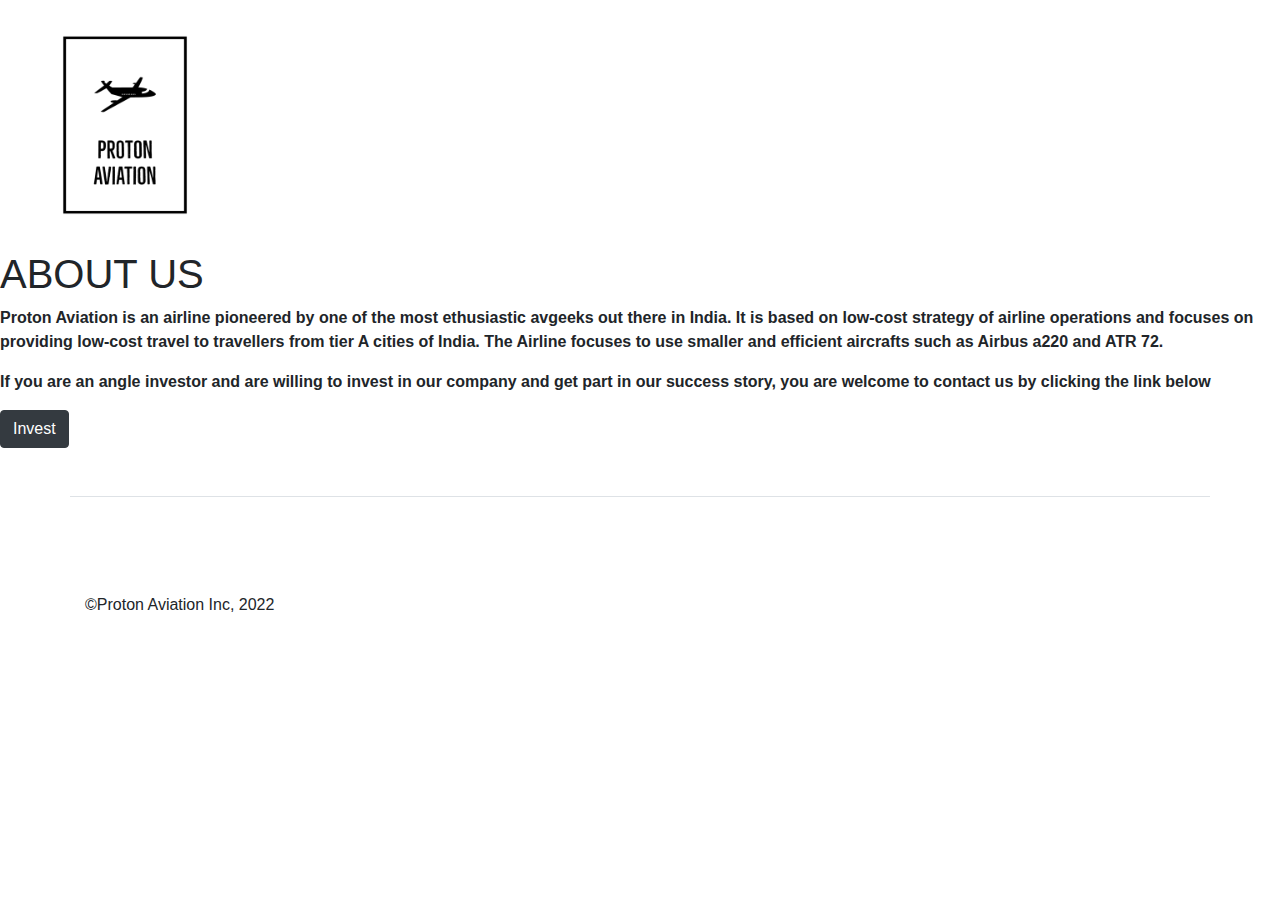
==== aboutus.html @ 19863bed "Add files via upload" ====
<!DOCTYPE html>
<html lang="en">
<head>
    <meta charset="UTF-8">
    <meta http-equiv="X-UA-Compatible" content="IE=edge">
    <meta name="viewport" content="width=device-width, initial-scale=1.0">

<!-- CSS only -->
<link href="https://cdn.jsdelivr.net/npm/bootstrap@5.2.0/dist/css/bootstrap.min.css" rel="stylesheet" integrity="sha384-gH2yIJqKdNHPEq0n4Mqa/HGKIhSkIHeL5AyhkYV8i59U5AR6csBvApHHNl/vI1Bx" crossorigin="anonymous">

<!-- JavaScript Bundle with Popper -->
<script src="https://cdn.jsdelivr.net/npm/bootstrap@5.2.0/dist/js/bootstrap.bundle.min.js" integrity="sha384-A3rJD856KowSb7dwlZdYEkO39Gagi7vIsF0jrRAoQmDKKtQBHUuLZ9AsSv4jD4Xa" crossorigin="anonymous"></script>
<title>&copy; Proton Aviation</title>

<!-- Include Bootstrap CSS -->
    <link rel="stylesheet" href="https://stackpath.bootstrapcdn.com/bootstrap/4.3.1/css/bootstrap.min.css">

<link rel="stylesheet" href="G:\5th Sem\Web Programming\HTML\bootstrap website\styleRow.css">

</head>

<body class="html">
    <img src="Proton Aviation-logos_black.png" style="width: 250px; height:250px;" class="center">
    <div class="align">
        
    <h1 >ABOUT US</h1>
    <p class="align">
        <strong >Proton Aviation is an airline pioneered by one of the most ethusiastic avgeeks out there in India. It
            is based on low-cost strategy of airline operations and focuses on providing low-cost travel to travellers from tier A 
            cities of India. The Airline focuses to use smaller and efficient aircrafts such as Airbus a220 and ATR 72. <b></b>
        </strong> 
    </p>

    <p class="align"> 
        <strong>
            If you are an angle investor and are willing to invest in our company and get part in our success story, you are welcome
            to contact us by clicking the link below
        </strong>
    </p>
    <!-- <button type="button" class="btn btn-dark al" href="https://mailchi.mp/e73223da9d4c/proton-aviation">Contact Us</button> -->
    <a class="btn btn-dark al" href="https://mailchi.mp/e73223da9d4c/proton-aviation" role="button">Invest</a>    
</div>

<div class="container">
    <footer class="row row-cols-5 py-5 my-5 border-top">
      <div class="col">
        <a href="/" class="d-flex align-items-center mb-3 link-dark text-decoration-none">
          <svg class="bi me-2" width="40" height="32"><use xlink:href="#bootstrap"/></svg>
        </a>
        <p class="text-black">&copy;Proton Aviation Inc, 2022</p>
      </div>
  
    

</body>

</html>
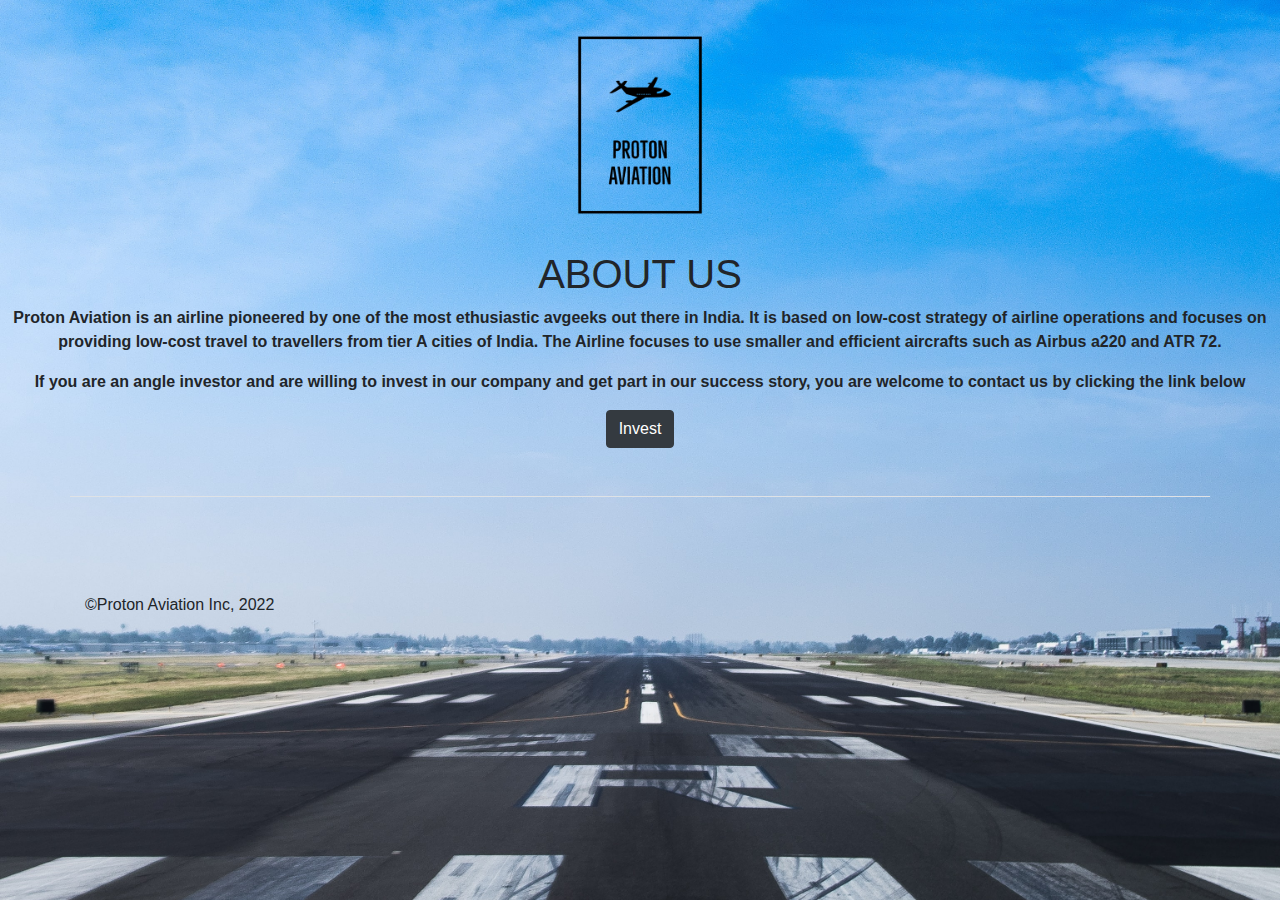
==== commit 610b88f4: "Update aboutus.html" ====
--- a/aboutus.html
+++ b/aboutus.html
@@ -15,7 +15,7 @@
 <!-- Include Bootstrap CSS -->
     <link rel="stylesheet" href="https://stackpath.bootstrapcdn.com/bootstrap/4.3.1/css/bootstrap.min.css">
 
-<link rel="stylesheet" href="G:\5th Sem\Web Programming\HTML\bootstrap website\styleRow.css">
+<link rel="stylesheet" href="styleRow.css">
 
 </head>
 
--- a/styleRow.css
+++ b/styleRow.css
@@ -0,0 +1,33 @@
+.demo{
+    font-family: Arial, Helvetica, sans-serif;
+    background-color: rgb(191, 238, 231);
+    border: 3px solid black;
+}
+
+.navbar {
+    background-color: rgb(109, 127, 194);
+    border: #d03838;
+}
+
+.html { 
+    background: url(bg.jpg) no-repeat center center fixed; 
+    -webkit-background-size: cover;
+    -moz-background-size: cover;
+    -o-background-size: cover;
+    background-size: cover;
+  }
+
+.footer{
+    font-display: black;
+}
+
+.align{
+    text-align: center;
+}
+
+.center {
+    display: block;
+    margin-left: auto;
+    margin-right: auto;
+    width: 50%;
+  }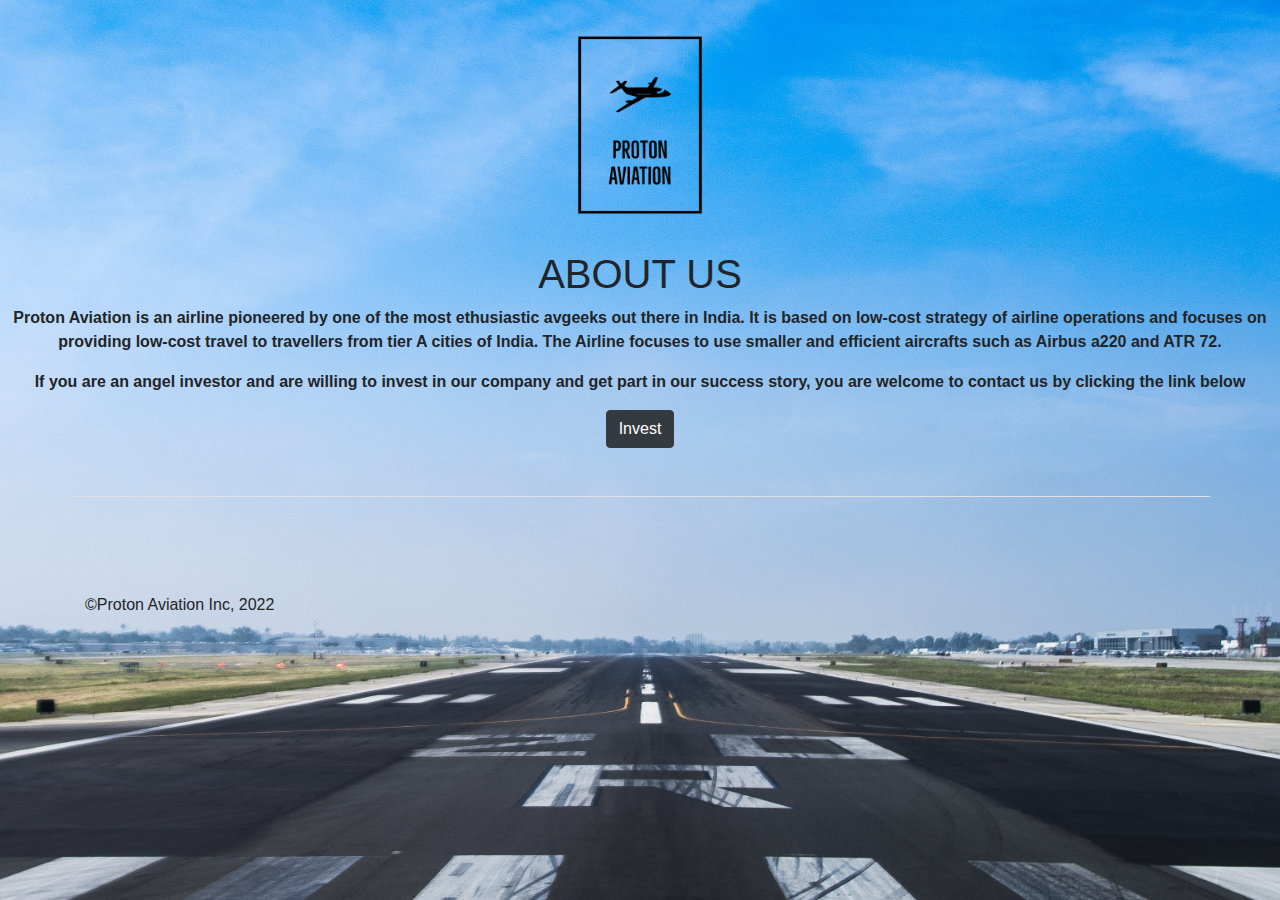
==== commit b533ef31: "Update aboutus.html" ====
--- a/aboutus.html
+++ b/aboutus.html
@@ -33,7 +33,7 @@
 
     <p class="align"> 
         <strong>
-            If you are an angle investor and are willing to invest in our company and get part in our success story, you are welcome
+            If you are an angel investor and are willing to invest in our company and get part in our success story, you are welcome
             to contact us by clicking the link below
         </strong>
     </p>
